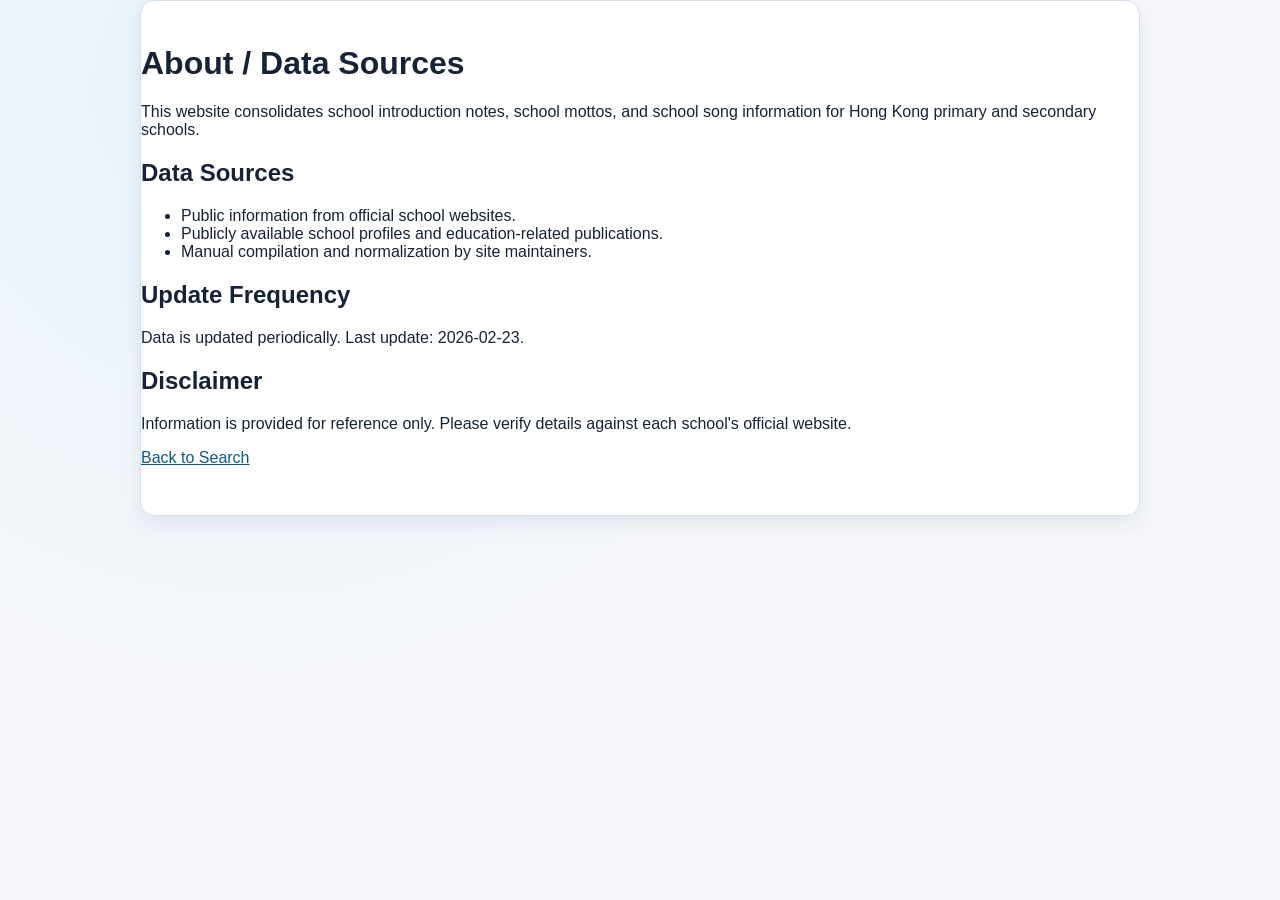
==== about.html @ 97436ddd "Initial commit: Hong Kong school songs and mottos website" ====
<!DOCTYPE html>
<html lang="en">
<head>
  <meta charset="UTF-8" />
  <meta name="viewport" content="width=device-width, initial-scale=1.0" />
  <title>About and Data Sources</title>
  <link rel="stylesheet" href="css/styles.css" />
</head>
<body>
  <main class="container page about-page">
    <h1>About / Data Sources</h1>
    <p>
      This website consolidates school introduction notes, school mottos, and school song information for
      Hong Kong primary and secondary schools.
    </p>

    <h2>Data Sources</h2>
    <ul>
      <li>Public information from official school websites.</li>
      <li>Publicly available school profiles and education-related publications.</li>
      <li>Manual compilation and normalization by site maintainers.</li>
    </ul>

    <h2>Update Frequency</h2>
    <p>Data is updated periodically. Last update: 2026-02-23.</p>

    <h2>Disclaimer</h2>
    <p>
      Information is provided for reference only. Please verify details against each school's official website.
    </p>

    <p><a href="index.html">Back to Search</a></p>
  </main>
</body>
</html>
---- css/styles.css ----
:root {
  --bg: #f5f7fb;
  --surface: #ffffff;
  --text: #162336;
  --muted: #506079;
  --line: #d7deea;
  --brand: #0c5a87;
  --brand-2: #2f7a2b;
  --accent: #f4b400;
  --shadow: 0 8px 22px rgba(15, 41, 77, 0.08);
  --radius: 14px;
}

* {
  box-sizing: border-box;
}

body {
  margin: 0;
  font-family: "Noto Sans HK", "PingFang TC", "Microsoft JhengHei", sans-serif;
  color: var(--text);
  background: radial-gradient(circle at 20% 10%, #e6f2fb 0%, var(--bg) 45%) no-repeat fixed;
  min-height: 100vh;
}

.container {
  width: min(1000px, 92vw);
  margin: 0 auto;
}

.hero {
  background: linear-gradient(115deg, var(--brand), #0a4f75 50%, #14795b 100%);
  color: #fff;
  padding: 2.2rem 0;
}

.hero h1 {
  margin: 0 0 0.6rem;
  font-size: clamp(1.25rem, 4vw, 2rem);
}

.hero p {
  margin: 0;
  color: #d6edf8;
}

.page {
  padding: 1.4rem 0 2rem;
}

.search-panel,
.detail-card,
.about-page,
.card {
  background: var(--surface);
  border: 1px solid var(--line);
  border-radius: var(--radius);
  box-shadow: var(--shadow);
}

.search-panel {
  padding: 1rem;
}

.label {
  display: block;
  color: var(--muted);
  font-size: 0.92rem;
  margin-bottom: 0.4rem;
}

.search-row {
  display: flex;
  gap: 0.6rem;
}

input,
select,
button {
  font: inherit;
}

input,
select {
  width: 100%;
  border: 1px solid var(--line);
  border-radius: 10px;
  padding: 0.62rem 0.72rem;
  background: #fff;
}

button {
  border: none;
  border-radius: 10px;
  background: var(--brand);
  color: #fff;
  padding: 0.65rem 1rem;
  cursor: pointer;
}

button:hover {
  filter: brightness(0.94);
}

.secondary-btn {
  background: #e8eef8;
  color: var(--text);
  border: 1px solid var(--line);
  margin: 0.8rem 0 1rem;
}

.filter-row {
  margin-top: 0.85rem;
  display: grid;
  grid-template-columns: repeat(2, minmax(0, 1fr));
  gap: 0.7rem;
}

.results-header {
  margin: 1rem 0 0.7rem;
  display: flex;
  justify-content: space-between;
  align-items: baseline;
  gap: 0.8rem;
}

.results-header h2 {
  margin: 0;
}

.results-header p {
  margin: 0;
  color: var(--muted);
}

.cards {
  display: grid;
  grid-template-columns: repeat(auto-fill, minmax(260px, 1fr));
  gap: 0.85rem;
}

.card {
  text-decoration: none;
  color: inherit;
  padding: 0.9rem;
  transition: transform 0.15s ease, box-shadow 0.15s ease;
}

.card:hover {
  transform: translateY(-2px);
  box-shadow: 0 10px 24px rgba(15, 41, 77, 0.12);
}

.card h3 {
  margin: 0 0 0.4rem;
  font-size: 1.05rem;
}

.card p {
  margin: 0.18rem 0;
  color: var(--muted);
}

.pill {
  display: inline-block;
  font-size: 0.8rem;
  border-radius: 999px;
  padding: 0.15rem 0.55rem;
  margin-top: 0.45rem;
  background: #e8f5e8;
  color: #1e5c1d;
}

.breadcrumb {
  display: flex;
  gap: 0.5rem;
  color: var(--muted);
  font-size: 0.92rem;
}

.breadcrumb a {
  color: var(--brand);
}

.detail-card {
  padding: 1rem;
}

.detail-card h1 {
  margin: 0 0 0.5rem;
}

.section {
  margin-top: 1rem;
  padding-top: 0.8rem;
  border-top: 1px solid var(--line);
}

.section h2 {
  margin: 0 0 0.45rem;
  font-size: 1.06rem;
}

.section p,
.section li {
  line-height: 1.5;
}

.footer {
  padding: 0 0 2rem;
}

.footer a,
.about-page a,
.link {
  color: var(--brand);
}

@media (max-width: 700px) {
  .search-row {
    flex-direction: column;
  }

  .filter-row {
    grid-template-columns: 1fr;
  }

  .results-header {
    flex-direction: column;
    align-items: flex-start;
  }
}
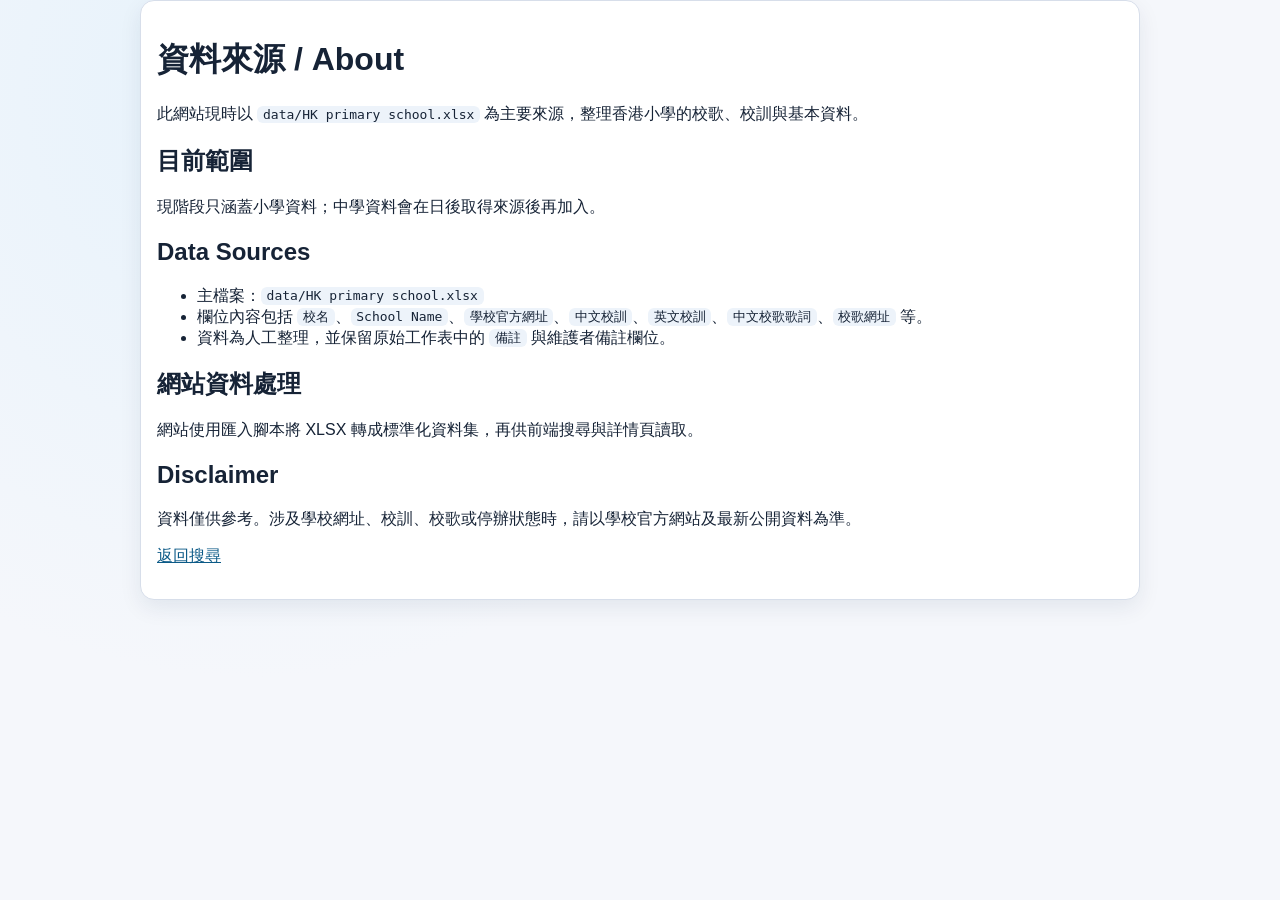
==== commit 3f6fe685: "Import primary school workbook and update site dataset" ====
--- a/about.html
+++ b/about.html
@@ -3,33 +3,35 @@
 <head>
   <meta charset="UTF-8" />
   <meta name="viewport" content="width=device-width, initial-scale=1.0" />
-  <title>About and Data Sources</title>
+  <title>資料來源與說明</title>
   <link rel="stylesheet" href="css/styles.css" />
 </head>
 <body>
   <main class="container page about-page">
-    <h1>About / Data Sources</h1>
+    <h1>資料來源 / About</h1>
     <p>
-      This website consolidates school introduction notes, school mottos, and school song information for
-      Hong Kong primary and secondary schools.
+      此網站現時以 <code>data/HK primary school.xlsx</code> 為主要來源，整理香港小學的校歌、校訓與基本資料。
     </p>
+
+    <h2>目前範圍</h2>
+    <p>現階段只涵蓋小學資料；中學資料會在日後取得來源後再加入。</p>
 
     <h2>Data Sources</h2>
     <ul>
-      <li>Public information from official school websites.</li>
-      <li>Publicly available school profiles and education-related publications.</li>
-      <li>Manual compilation and normalization by site maintainers.</li>
+      <li>主檔案：<code>data/HK primary school.xlsx</code></li>
+      <li>欄位內容包括 <code>校名</code>、<code>School Name</code>、<code>學校官方網址</code>、<code>中文校訓</code>、<code>英文校訓</code>、<code>中文校歌歌詞</code>、<code>校歌網址</code> 等。</li>
+      <li>資料為人工整理，並保留原始工作表中的 <code>備註</code> 與維護者備註欄位。</li>
     </ul>
 
-    <h2>Update Frequency</h2>
-    <p>Data is updated periodically. Last update: 2026-02-23.</p>
+    <h2>網站資料處理</h2>
+    <p>網站使用匯入腳本將 XLSX 轉成標準化資料集，再供前端搜尋與詳情頁讀取。</p>
 
     <h2>Disclaimer</h2>
     <p>
-      Information is provided for reference only. Please verify details against each school's official website.
+      資料僅供參考。涉及學校網址、校訓、校歌或停辦狀態時，請以學校官方網站及最新公開資料為準。
     </p>
 
-    <p><a href="index.html">Back to Search</a></p>
+    <p><a href="index.html">返回搜尋</a></p>
   </main>
 </body>
 </html>
--- a/css/styles.css
+++ b/css/styles.css
@@ -44,6 +44,12 @@
   color: #d6edf8;
 }
 
+.hero code {
+  background: rgba(255, 255, 255, 0.14);
+  padding: 0.08rem 0.35rem;
+  border-radius: 6px;
+}
+
 .page {
   padding: 1.4rem 0 2rem;
 }
@@ -112,7 +118,7 @@
 .filter-row {
   margin-top: 0.85rem;
   display: grid;
-  grid-template-columns: repeat(2, minmax(0, 1fr));
+  grid-template-columns: repeat(3, minmax(0, 1fr));
   gap: 0.7rem;
 }
 
@@ -144,6 +150,10 @@
   color: inherit;
   padding: 0.9rem;
   transition: transform 0.15s ease, box-shadow 0.15s ease;
+}
+
+.card-empty {
+  display: block;
 }
 
 .card:hover {
@@ -190,6 +200,11 @@
   margin: 0 0 0.5rem;
 }
 
+.detail-subtitle {
+  margin: 0;
+  color: var(--muted);
+}
+
 .section {
   margin-top: 1rem;
   padding-top: 0.8rem;
@@ -206,6 +221,51 @@
   line-height: 1.5;
 }
 
+.field-list {
+  display: grid;
+  gap: 0.7rem;
+  margin: 0;
+}
+
+.field-row {
+  display: grid;
+  grid-template-columns: minmax(140px, 210px) minmax(0, 1fr);
+  gap: 0.55rem 1rem;
+  padding: 0.55rem 0;
+  border-bottom: 1px solid #edf1f6;
+}
+
+.field-row dt,
+.field-row dd {
+  margin: 0;
+}
+
+.field-row dt {
+  font-weight: 700;
+}
+
+.field-row dd {
+  color: var(--muted);
+  word-break: break-word;
+}
+
+.text-block + .text-block {
+  margin-top: 1rem;
+}
+
+.text-block h3 {
+  margin: 0 0 0.35rem;
+  font-size: 0.98rem;
+}
+
+.text-block p {
+  margin: 0.35rem 0;
+}
+
+.about-page {
+  padding: 1rem;
+}
+
 .footer {
   padding: 0 0 2rem;
 }
@@ -216,6 +276,12 @@
   color: var(--brand);
 }
 
+.about-page code {
+  background: #edf3fa;
+  padding: 0.08rem 0.35rem;
+  border-radius: 6px;
+}
+
 @media (max-width: 700px) {
   .search-row {
     flex-direction: column;
@@ -229,4 +295,8 @@
     flex-direction: column;
     align-items: flex-start;
   }
-}
+
+  .field-row {
+    grid-template-columns: 1fr;
+  }
+}
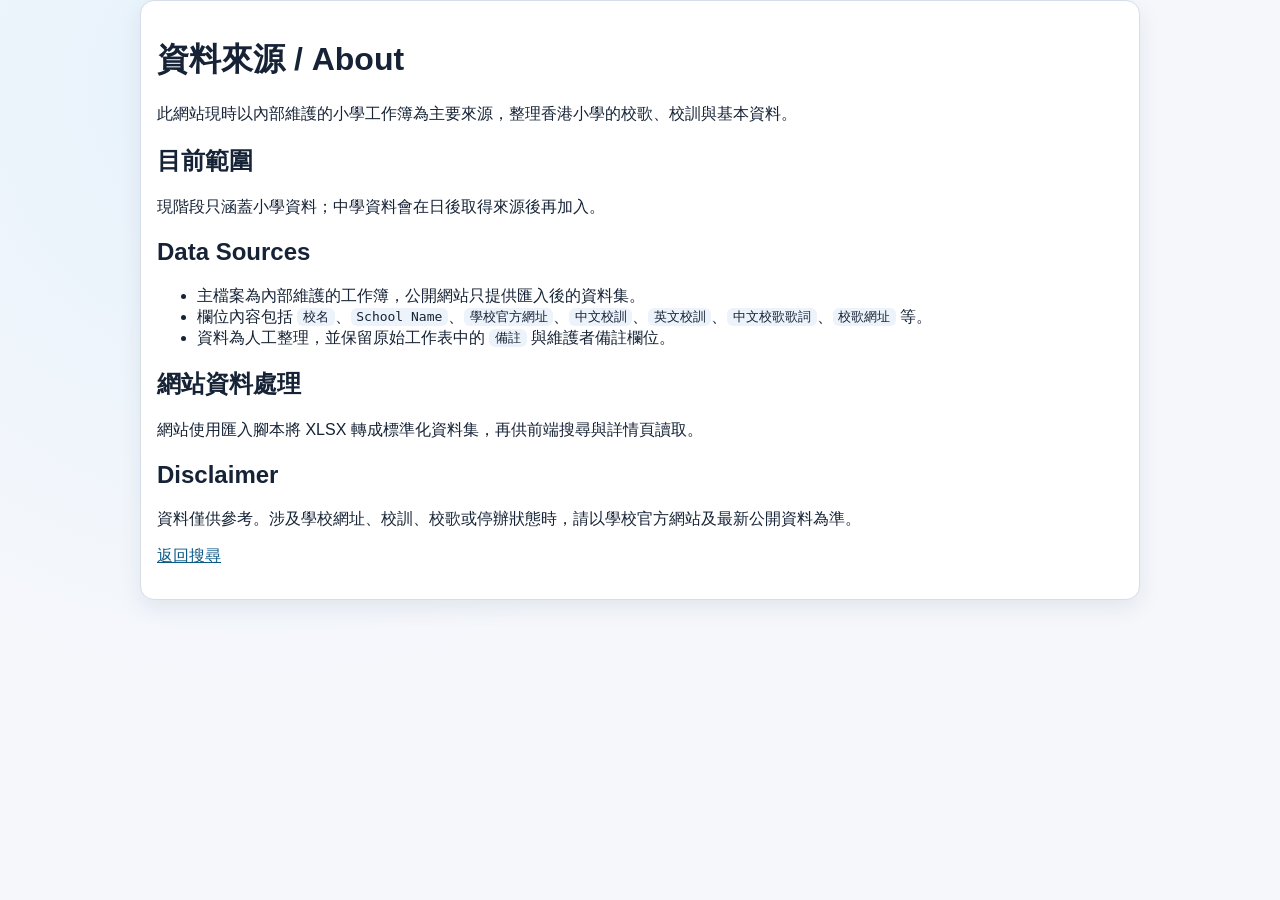
==== commit ade4401a: "Stop tracking private workbook source file" ====
--- a/about.html
+++ b/about.html
@@ -10,7 +10,7 @@
   <main class="container page about-page">
     <h1>資料來源 / About</h1>
     <p>
-      此網站現時以 <code>data/HK primary school.xlsx</code> 為主要來源，整理香港小學的校歌、校訓與基本資料。
+      此網站現時以內部維護的小學工作簿為主要來源，整理香港小學的校歌、校訓與基本資料。
     </p>
 
     <h2>目前範圍</h2>
@@ -18,7 +18,7 @@
 
     <h2>Data Sources</h2>
     <ul>
-      <li>主檔案：<code>data/HK primary school.xlsx</code></li>
+      <li>主檔案為內部維護的工作簿，公開網站只提供匯入後的資料集。</li>
       <li>欄位內容包括 <code>校名</code>、<code>School Name</code>、<code>學校官方網址</code>、<code>中文校訓</code>、<code>英文校訓</code>、<code>中文校歌歌詞</code>、<code>校歌網址</code> 等。</li>
       <li>資料為人工整理，並保留原始工作表中的 <code>備註</code> 與維護者備註欄位。</li>
     </ul>
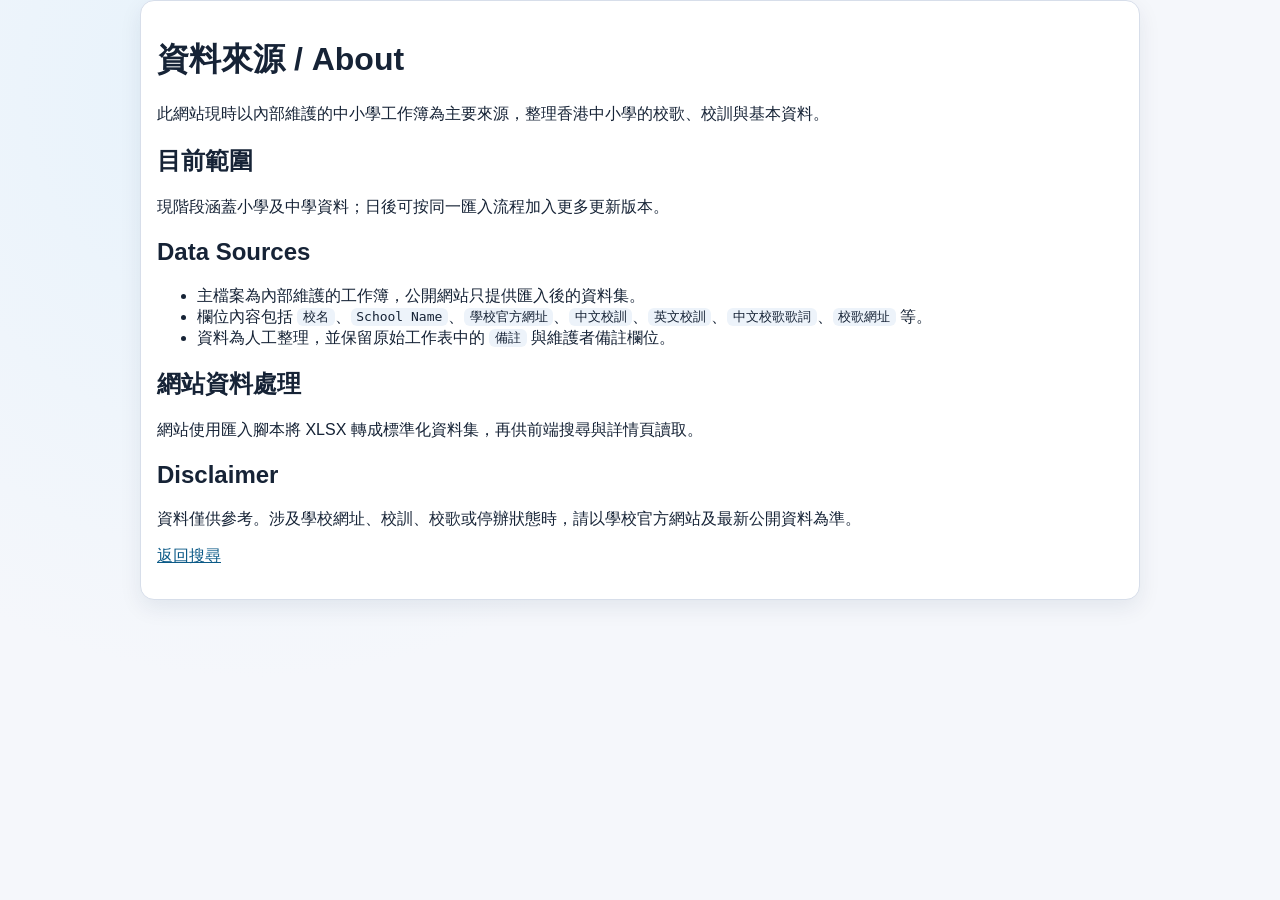
==== commit fe0157fe: "Add secondary school search data" ====
--- a/about.html
+++ b/about.html
@@ -10,11 +10,11 @@
   <main class="container page about-page">
     <h1>資料來源 / About</h1>
     <p>
-      此網站現時以內部維護的小學工作簿為主要來源，整理香港小學的校歌、校訓與基本資料。
+      此網站現時以內部維護的中小學工作簿為主要來源，整理香港中小學的校歌、校訓與基本資料。
     </p>
 
     <h2>目前範圍</h2>
-    <p>現階段只涵蓋小學資料；中學資料會在日後取得來源後再加入。</p>
+    <p>現階段涵蓋小學及中學資料；日後可按同一匯入流程加入更多更新版本。</p>
 
     <h2>Data Sources</h2>
     <ul>
--- a/css/styles.css
+++ b/css/styles.css
@@ -118,7 +118,7 @@
 .filter-row {
   margin-top: 0.85rem;
   display: grid;
-  grid-template-columns: repeat(3, minmax(0, 1fr));
+  grid-template-columns: repeat(4, minmax(0, 1fr));
   gap: 0.7rem;
 }
 
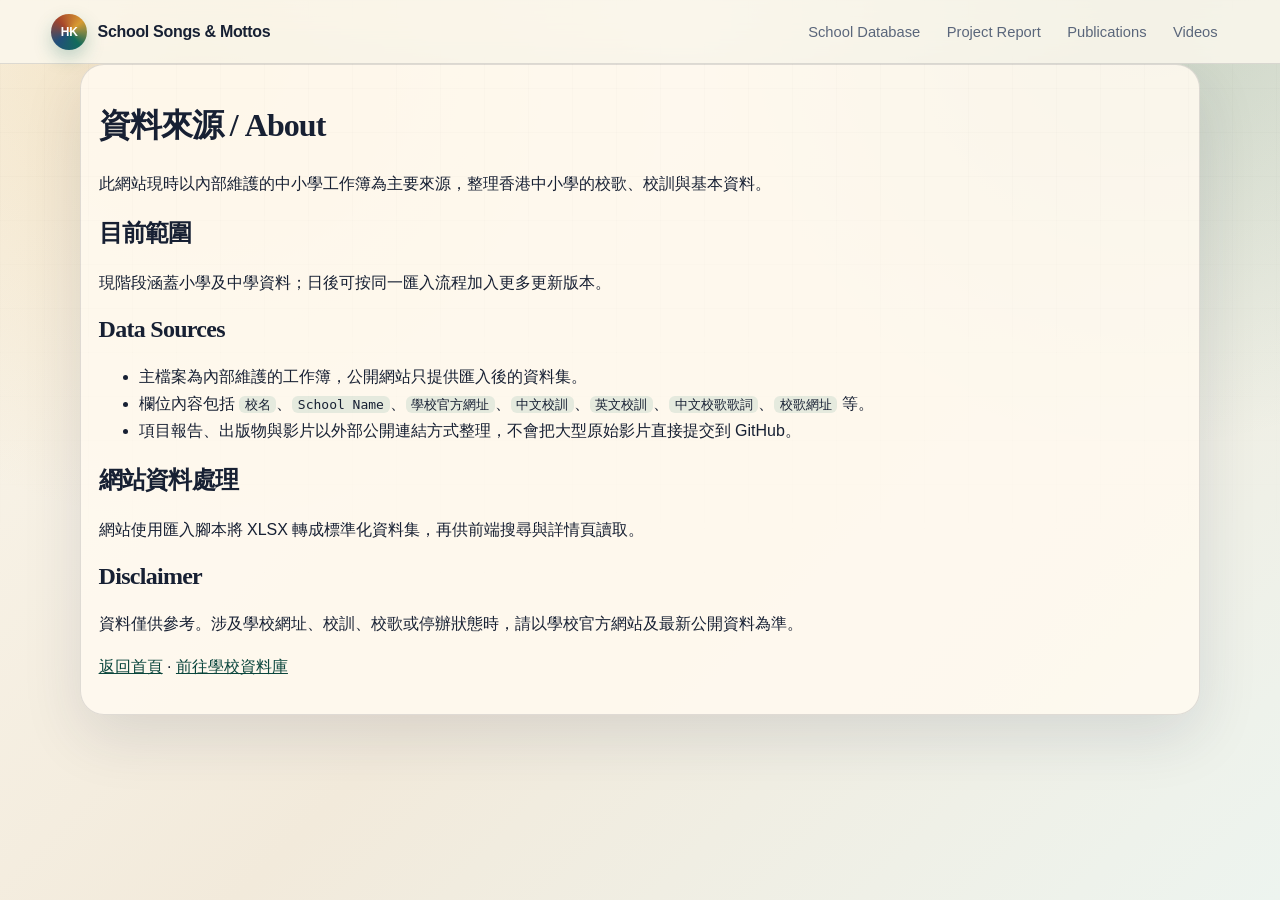
==== commit b499370e: "Redesign site as project portal" ====
--- a/about.html
+++ b/about.html
@@ -1,12 +1,25 @@
 <!DOCTYPE html>
-<html lang="en">
+<html lang="zh-Hant">
 <head>
   <meta charset="UTF-8" />
   <meta name="viewport" content="width=device-width, initial-scale=1.0" />
-  <title>資料來源與說明</title>
+  <title>資料來源與說明 | 香港中小學校歌與校訓研究計劃</title>
   <link rel="stylesheet" href="css/styles.css" />
 </head>
 <body>
+  <header class="site-header">
+    <a class="brand" href="index.html" aria-label="返回首頁">
+      <span class="brand-mark">HK</span>
+      <span>School Songs &amp; Mottos</span>
+    </a>
+    <nav class="site-nav" aria-label="Main navigation">
+      <a href="schools.html">School Database</a>
+      <a href="project-report.html">Project Report</a>
+      <a href="publications.html">Publications</a>
+      <a href="seminar-videos.html">Videos</a>
+    </nav>
+  </header>
+
   <main class="container page about-page">
     <h1>資料來源 / About</h1>
     <p>
@@ -20,7 +33,7 @@
     <ul>
       <li>主檔案為內部維護的工作簿，公開網站只提供匯入後的資料集。</li>
       <li>欄位內容包括 <code>校名</code>、<code>School Name</code>、<code>學校官方網址</code>、<code>中文校訓</code>、<code>英文校訓</code>、<code>中文校歌歌詞</code>、<code>校歌網址</code> 等。</li>
-      <li>資料為人工整理，並保留原始工作表中的 <code>備註</code> 與維護者備註欄位。</li>
+      <li>項目報告、出版物與影片以外部公開連結方式整理，不會把大型原始影片直接提交到 GitHub。</li>
     </ul>
 
     <h2>網站資料處理</h2>
@@ -31,7 +44,7 @@
       資料僅供參考。涉及學校網址、校訓、校歌或停辦狀態時，請以學校官方網站及最新公開資料為準。
     </p>
 
-    <p><a href="index.html">返回搜尋</a></p>
+    <p><a href="index.html">返回首頁</a> · <a href="schools.html">前往學校資料庫</a></p>
   </main>
 </body>
 </html>
--- a/css/styles.css
+++ b/css/styles.css
@@ -1,69 +1,487 @@
 :root {
-  --bg: #f5f7fb;
-  --surface: #ffffff;
-  --text: #162336;
-  --muted: #506079;
-  --line: #d7deea;
-  --brand: #0c5a87;
-  --brand-2: #2f7a2b;
-  --accent: #f4b400;
-  --shadow: 0 8px 22px rgba(15, 41, 77, 0.08);
-  --radius: 14px;
+  --ink: #172033;
+  --muted: #5a667b;
+  --paper: #fbf7ed;
+  --surface: #fffaf0;
+  --surface-strong: #ffffff;
+  --line: rgba(40, 48, 68, 0.14);
+  --jade: #126b5b;
+  --jade-dark: #0b463d;
+  --cinnabar: #a6452b;
+  --gold: #d89b32;
+  --blue: #214f7a;
+  --shadow: 0 22px 60px rgba(29, 43, 71, 0.12);
+  --radius: 24px;
+  --font-display: "Noto Serif TC", "Songti TC", "PMingLiU", serif;
+  --font-body: "Avenir Next", "Noto Sans HK", "PingFang TC", "Microsoft JhengHei", sans-serif;
 }
 
 * {
   box-sizing: border-box;
 }
 
+html {
+  scroll-behavior: smooth;
+}
+
 body {
   margin: 0;
-  font-family: "Noto Sans HK", "PingFang TC", "Microsoft JhengHei", sans-serif;
-  color: var(--text);
-  background: radial-gradient(circle at 20% 10%, #e6f2fb 0%, var(--bg) 45%) no-repeat fixed;
+  font-family: var(--font-body);
+  color: var(--ink);
+  background:
+    radial-gradient(circle at 15% 5%, rgba(216, 155, 50, 0.22), transparent 30rem),
+    radial-gradient(circle at 90% 0%, rgba(18, 107, 91, 0.18), transparent 28rem),
+    linear-gradient(135deg, #fbf7ed 0%, #f2eadb 52%, #edf4ef 100%);
   min-height: 100vh;
 }
 
+body::before {
+  content: "";
+  position: fixed;
+  inset: 0;
+  pointer-events: none;
+  opacity: 0.38;
+  background-image: linear-gradient(rgba(23, 32, 51, 0.045) 1px, transparent 1px), linear-gradient(90deg, rgba(23, 32, 51, 0.045) 1px, transparent 1px);
+  background-size: 44px 44px;
+  mask-image: linear-gradient(to bottom, #000, transparent 75%);
+}
+
 .container {
-  width: min(1000px, 92vw);
+  width: min(1120px, 92vw);
   margin: 0 auto;
 }
 
-.hero {
-  background: linear-gradient(115deg, var(--brand), #0a4f75 50%, #14795b 100%);
+.site-header {
+  position: sticky;
+  top: 0;
+  z-index: 10;
+  display: flex;
+  align-items: center;
+  justify-content: space-between;
+  gap: 1rem;
+  padding: 0.85rem max(4vw, 1rem);
+  background: rgba(251, 247, 237, 0.86);
+  backdrop-filter: blur(16px);
+  border-bottom: 1px solid var(--line);
+}
+
+.brand {
+  display: inline-flex;
+  align-items: center;
+  gap: 0.65rem;
+  color: var(--ink);
+  text-decoration: none;
+  font-weight: 800;
+  letter-spacing: -0.02em;
+}
+
+.brand-mark {
+  display: grid;
+  place-items: center;
+  width: 2.25rem;
+  height: 2.25rem;
+  border-radius: 50%;
   color: #fff;
-  padding: 2.2rem 0;
-}
-
-.hero h1 {
-  margin: 0 0 0.6rem;
-  font-size: clamp(1.25rem, 4vw, 2rem);
-}
-
-.hero p {
-  margin: 0;
-  color: #d6edf8;
-}
-
-.hero code {
-  background: rgba(255, 255, 255, 0.14);
-  padding: 0.08rem 0.35rem;
-  border-radius: 6px;
-}
-
-.page {
-  padding: 1.4rem 0 2rem;
-}
-
+  background: conic-gradient(from 140deg, var(--jade), var(--blue), var(--cinnabar), var(--gold), var(--jade));
+  box-shadow: 0 8px 18px rgba(18, 107, 91, 0.25);
+  font-size: 0.75rem;
+}
+
+.site-nav {
+  display: flex;
+  align-items: center;
+  gap: 0.25rem;
+  flex-wrap: wrap;
+  justify-content: flex-end;
+}
+
+.site-nav a {
+  color: var(--muted);
+  text-decoration: none;
+  font-size: 0.92rem;
+  padding: 0.5rem 0.7rem;
+  border-radius: 999px;
+}
+
+.site-nav a:hover,
+.site-nav a[aria-current="page"] {
+  color: var(--ink);
+  background: rgba(18, 107, 91, 0.1);
+}
+
+.home-hero {
+  position: relative;
+  overflow: hidden;
+  padding: clamp(3rem, 7vw, 6.5rem) 0 2.25rem;
+}
+
+.hero-grid {
+  display: grid;
+  grid-template-columns: minmax(0, 1.05fr) minmax(320px, 0.95fr);
+  gap: clamp(2rem, 5vw, 4rem);
+  align-items: center;
+}
+
+.eyebrow {
+  margin: 0 0 0.75rem;
+  color: var(--cinnabar);
+  text-transform: uppercase;
+  letter-spacing: 0.16em;
+  font-size: 0.76rem;
+  font-weight: 800;
+}
+
+h1,
+h2,
+h3 {
+  font-family: var(--font-display);
+  letter-spacing: -0.03em;
+}
+
+.hero-copy h1 {
+  margin: 0;
+  font-size: clamp(2.35rem, 7vw, 5.4rem);
+  line-height: 0.98;
+  max-width: 10ch;
+}
+
+.hero-lede {
+  margin: 1.35rem 0 0;
+  max-width: 42rem;
+  color: var(--ink);
+  font-size: clamp(1.02rem, 2vw, 1.2rem);
+  line-height: 1.75;
+}
+
+.en,
+.muted-text {
+  color: var(--muted);
+}
+
+.hero-actions {
+  display: flex;
+  flex-wrap: wrap;
+  gap: 0.8rem;
+  margin-top: 1.8rem;
+}
+
+.btn,
+button {
+  display: inline-flex;
+  align-items: center;
+  justify-content: center;
+  min-height: 2.75rem;
+  border: 0;
+  border-radius: 999px;
+  padding: 0.75rem 1.15rem;
+  font: inherit;
+  font-weight: 800;
+  text-decoration: none;
+  cursor: pointer;
+}
+
+.btn.primary,
+button {
+  color: #fff;
+  background: linear-gradient(135deg, var(--jade), var(--jade-dark));
+  box-shadow: 0 12px 28px rgba(18, 107, 91, 0.28);
+}
+
+.btn.ghost {
+  color: var(--ink);
+  background: rgba(255, 255, 255, 0.58);
+  border: 1px solid var(--line);
+}
+
+.btn.secondary,
+.secondary-btn {
+  color: var(--ink);
+  background: #fff3d6;
+  border: 1px solid rgba(216, 155, 50, 0.38);
+}
+
+button:hover,
+.btn:hover {
+  transform: translateY(-1px);
+}
+
+.hero-visual {
+  position: relative;
+  min-height: 430px;
+}
+
+.visual-card {
+  position: absolute;
+  border: 1px solid rgba(255, 255, 255, 0.52);
+  box-shadow: var(--shadow);
+  overflow: hidden;
+}
+
+.main-photo-slot {
+  inset: 4% 10% 12% 5%;
+  display: flex;
+  flex-direction: column;
+  justify-content: flex-end;
+  padding: 1.3rem;
+  border-radius: 34px;
+  color: #fff;
+  background:
+    linear-gradient(160deg, rgba(11, 70, 61, 0.08), rgba(11, 70, 61, 0.78)),
+    radial-gradient(circle at 20% 20%, rgba(255, 255, 255, 0.5), transparent 12rem),
+    linear-gradient(135deg, #9ebfae, #214f7a 52%, #172033);
+}
+
+.main-photo-slot span {
+  color: rgba(255, 255, 255, 0.76);
+  font-size: 0.86rem;
+}
+
+.main-photo-slot strong {
+  margin-top: 0.3rem;
+  font-family: var(--font-display);
+  font-size: clamp(1.4rem, 3vw, 2rem);
+}
+
+.small-photo-slot {
+  display: grid;
+  place-items: center;
+  width: 7.5rem;
+  height: 7.5rem;
+  border-radius: 28px;
+  color: #fff;
+  font-weight: 900;
+}
+
+.small-photo-slot.one {
+  top: 0;
+  right: 1rem;
+  background: var(--cinnabar);
+  transform: rotate(8deg);
+}
+
+.small-photo-slot.two {
+  right: 0;
+  bottom: 4.5rem;
+  background: var(--gold);
+  transform: rotate(-7deg);
+}
+
+.small-photo-slot.three {
+  left: 0;
+  bottom: 0;
+  background: var(--jade);
+  transform: rotate(6deg);
+}
+
+.stat-strip {
+  display: grid;
+  grid-template-columns: repeat(3, minmax(0, 1fr));
+  gap: 0.85rem;
+  margin-top: 0.5rem;
+}
+
+.stat-strip div,
 .search-panel,
 .detail-card,
 .about-page,
-.card {
-  background: var(--surface);
+.card,
+.feature-card,
+.resource-card,
+.photo-placeholder,
+.page-hero,
+.summary-list article {
+  background: rgba(255, 250, 240, 0.88);
   border: 1px solid var(--line);
   border-radius: var(--radius);
   box-shadow: var(--shadow);
 }
 
+.stat-strip div {
+  padding: 1rem;
+}
+
+.stat-strip strong {
+  display: block;
+  color: var(--jade-dark);
+  font-family: var(--font-display);
+  font-size: clamp(2rem, 5vw, 3.2rem);
+  line-height: 1;
+}
+
+.stat-strip span {
+  color: var(--muted);
+  font-weight: 700;
+}
+
+.section-block {
+  padding: clamp(2.5rem, 6vw, 5rem) 0 0;
+}
+
+.section-heading {
+  max-width: 46rem;
+  margin-bottom: 1.4rem;
+}
+
+.section-heading h2,
+.two-column h2,
+.page-hero h1 {
+  margin: 0;
+  font-size: clamp(1.9rem, 4vw, 3rem);
+}
+
+.section-heading p,
+.two-column p,
+.page-hero p,
+.resource-card p,
+.about-page p,
+.about-page li {
+  line-height: 1.7;
+}
+
+.feature-grid {
+  display: grid;
+  grid-template-columns: repeat(4, minmax(0, 1fr));
+  gap: 1rem;
+}
+
+.feature-card {
+  position: relative;
+  min-height: 260px;
+  padding: 1.2rem;
+  color: var(--ink);
+  text-decoration: none;
+  overflow: hidden;
+  transition: transform 0.18s ease, box-shadow 0.18s ease;
+}
+
+.feature-card::after {
+  content: "";
+  position: absolute;
+  width: 9rem;
+  height: 9rem;
+  right: -3rem;
+  bottom: -3.5rem;
+  border-radius: 50%;
+  background: rgba(18, 107, 91, 0.11);
+}
+
+.feature-card:hover,
+.card:hover,
+.resource-card:hover {
+  transform: translateY(-4px);
+  box-shadow: 0 28px 70px rgba(29, 43, 71, 0.16);
+}
+
+.feature-kicker,
+.resource-meta,
+.status-badge {
+  display: inline-flex;
+  width: fit-content;
+  border-radius: 999px;
+  padding: 0.23rem 0.65rem;
+  color: var(--jade-dark);
+  background: rgba(18, 107, 91, 0.1);
+  font-size: 0.78rem;
+  font-weight: 900;
+}
+
+.feature-card h3 {
+  margin: 1rem 0 0.5rem;
+  font-size: 1.45rem;
+}
+
+.feature-card p {
+  color: var(--muted);
+  line-height: 1.6;
+}
+
+.feature-link {
+  position: absolute;
+  left: 1.2rem;
+  bottom: 1.2rem;
+  color: var(--cinnabar);
+  font-weight: 900;
+}
+
+.two-column {
+  display: grid;
+  grid-template-columns: 0.85fr 1.15fr;
+  gap: 1rem;
+  align-items: start;
+}
+
+.summary-list {
+  display: grid;
+  gap: 0.85rem;
+}
+
+.summary-list article {
+  padding: 1rem;
+}
+
+.summary-list h3 {
+  margin: 0 0 0.35rem;
+}
+
+.summary-list p {
+  margin: 0;
+  color: var(--muted);
+}
+
+.image-showcase {
+  display: grid;
+  grid-template-columns: 1.4fr 1fr 1fr;
+  gap: 1rem;
+  padding: clamp(2.5rem, 6vw, 5rem) 0;
+}
+
+.photo-placeholder {
+  min-height: 210px;
+  margin: 0;
+  padding: 1rem;
+  display: flex;
+  flex-direction: column;
+  justify-content: space-between;
+  background:
+    linear-gradient(135deg, rgba(18, 107, 91, 0.12), rgba(216, 155, 50, 0.12)),
+    rgba(255, 250, 240, 0.88);
+}
+
+.photo-placeholder.wide {
+  min-height: 300px;
+}
+
+.photo-placeholder span {
+  color: var(--cinnabar);
+  font-weight: 900;
+}
+
+.photo-placeholder figcaption {
+  color: var(--muted);
+}
+
+.page {
+  padding: 1.6rem 0 2.5rem;
+}
+
+.page-hero {
+  margin-bottom: 1rem;
+  padding: 1.4rem;
+}
+
+.page-hero.compact {
+  background:
+    linear-gradient(120deg, rgba(18, 107, 91, 0.12), rgba(216, 155, 50, 0.08)),
+    rgba(255, 250, 240, 0.9);
+}
+
+.page-hero code,
+.about-page code {
+  background: rgba(18, 107, 91, 0.1);
+  padding: 0.08rem 0.35rem;
+  border-radius: 6px;
+}
+
 .search-panel {
   padding: 1rem;
 }
@@ -73,46 +491,29 @@
   color: var(--muted);
   font-size: 0.92rem;
   margin-bottom: 0.4rem;
+  font-weight: 800;
 }
 
 .search-row {
   display: flex;
   gap: 0.6rem;
-}
-
-input,
-select,
-button {
-  font: inherit;
 }
 
 input,
 select {
   width: 100%;
   border: 1px solid var(--line);
-  border-radius: 10px;
-  padding: 0.62rem 0.72rem;
-  background: #fff;
-}
-
-button {
-  border: none;
-  border-radius: 10px;
-  background: var(--brand);
-  color: #fff;
-  padding: 0.65rem 1rem;
-  cursor: pointer;
-}
-
-button:hover {
-  filter: brightness(0.94);
-}
-
-.secondary-btn {
-  background: #e8eef8;
-  color: var(--text);
-  border: 1px solid var(--line);
-  margin: 0.8rem 0 1rem;
+  border-radius: 16px;
+  padding: 0.78rem 0.82rem;
+  background: #fffefa;
+  color: var(--ink);
+  font: inherit;
+}
+
+input:focus,
+select:focus {
+  outline: 3px solid rgba(216, 155, 50, 0.3);
+  border-color: rgba(216, 155, 50, 0.8);
 }
 
 .filter-row {
@@ -139,35 +540,31 @@
   color: var(--muted);
 }
 
-.cards {
-  display: grid;
-  grid-template-columns: repeat(auto-fill, minmax(260px, 1fr));
-  gap: 0.85rem;
+.cards,
+.resource-grid {
+  display: grid;
+  grid-template-columns: repeat(auto-fill, minmax(270px, 1fr));
+  gap: 0.9rem;
 }
 
 .card {
   text-decoration: none;
   color: inherit;
-  padding: 0.9rem;
-  transition: transform 0.15s ease, box-shadow 0.15s ease;
+  padding: 1rem;
+  transition: transform 0.18s ease, box-shadow 0.18s ease;
 }
 
 .card-empty {
   display: block;
 }
 
-.card:hover {
-  transform: translateY(-2px);
-  box-shadow: 0 10px 24px rgba(15, 41, 77, 0.12);
-}
-
 .card h3 {
-  margin: 0 0 0.4rem;
-  font-size: 1.05rem;
+  margin: 0 0 0.5rem;
+  font-size: 1.12rem;
 }
 
 .card p {
-  margin: 0.18rem 0;
+  margin: 0.2rem 0;
   color: var(--muted);
 }
 
@@ -175,25 +572,31 @@
   display: inline-block;
   font-size: 0.8rem;
   border-radius: 999px;
-  padding: 0.15rem 0.55rem;
-  margin-top: 0.45rem;
-  background: #e8f5e8;
-  color: #1e5c1d;
+  padding: 0.2rem 0.62rem;
+  margin-top: 0.55rem;
+  background: rgba(18, 107, 91, 0.1);
+  color: var(--jade-dark);
+  font-weight: 900;
 }
 
 .breadcrumb {
   display: flex;
+  flex-wrap: wrap;
   gap: 0.5rem;
   color: var(--muted);
   font-size: 0.92rem;
 }
 
-.breadcrumb a {
-  color: var(--brand);
-}
-
-.detail-card {
-  padding: 1rem;
+.breadcrumb a,
+.footer a,
+.about-page a,
+.link {
+  color: var(--jade-dark);
+}
+
+.detail-card,
+.about-page {
+  padding: 1.1rem;
 }
 
 .detail-card h1 {
@@ -213,12 +616,7 @@
 
 .section h2 {
   margin: 0 0 0.45rem;
-  font-size: 1.06rem;
-}
-
-.section p,
-.section li {
-  line-height: 1.5;
+  font-size: 1.18rem;
 }
 
 .field-list {
@@ -232,7 +630,7 @@
   grid-template-columns: minmax(140px, 210px) minmax(0, 1fr);
   gap: 0.55rem 1rem;
   padding: 0.55rem 0;
-  border-bottom: 1px solid #edf1f6;
+  border-bottom: 1px solid rgba(23, 32, 51, 0.08);
 }
 
 .field-row dt,
@@ -241,7 +639,7 @@
 }
 
 .field-row dt {
-  font-weight: 700;
+  font-weight: 900;
 }
 
 .field-row dd {
@@ -262,33 +660,99 @@
   margin: 0.35rem 0;
 }
 
-.about-page {
+.resource-card {
   padding: 1rem;
+  transition: transform 0.18s ease, box-shadow 0.18s ease;
+}
+
+.resource-card h2 {
+  margin: 0.75rem 0 0.5rem;
+}
+
+.resource-action {
+  margin-top: 0.7rem;
+}
+
+.video-frame {
+  position: relative;
+  overflow: hidden;
+  border-radius: 18px;
+  background: #111827;
+  aspect-ratio: 16 / 9;
+  margin-bottom: 0.9rem;
+}
+
+.video-frame iframe {
+  position: absolute;
+  inset: 0;
+  width: 100%;
+  height: 100%;
+  border: 0;
+}
+
+.empty-state {
+  padding: 1rem;
+  color: var(--muted);
 }
 
 .footer {
   padding: 0 0 2rem;
 }
 
-.footer a,
-.about-page a,
-.link {
-  color: var(--brand);
-}
-
-.about-page code {
-  background: #edf3fa;
-  padding: 0.08rem 0.35rem;
-  border-radius: 6px;
+@media (max-width: 920px) {
+  .site-header {
+    align-items: flex-start;
+    flex-direction: column;
+  }
+
+  .site-nav {
+    justify-content: flex-start;
+  }
+
+  .hero-grid,
+  .two-column {
+    grid-template-columns: 1fr;
+  }
+
+  .hero-copy h1 {
+    max-width: 12ch;
+  }
+
+  .feature-grid {
+    grid-template-columns: repeat(2, minmax(0, 1fr));
+  }
+
+  .image-showcase {
+    grid-template-columns: 1fr;
+  }
 }
 
 @media (max-width: 700px) {
+  .brand span:last-child {
+    font-size: 0.95rem;
+  }
+
+  .site-nav a {
+    padding: 0.45rem 0.55rem;
+  }
+
+  .hero-visual {
+    min-height: 320px;
+  }
+
+  .small-photo-slot {
+    width: 6rem;
+    height: 6rem;
+  }
+
+  .stat-strip,
+  .feature-grid,
+  .filter-row {
+    grid-template-columns: 1fr;
+  }
+
   .search-row {
     flex-direction: column;
-  }
-
-  .filter-row {
-    grid-template-columns: 1fr;
   }
 
   .results-header {
